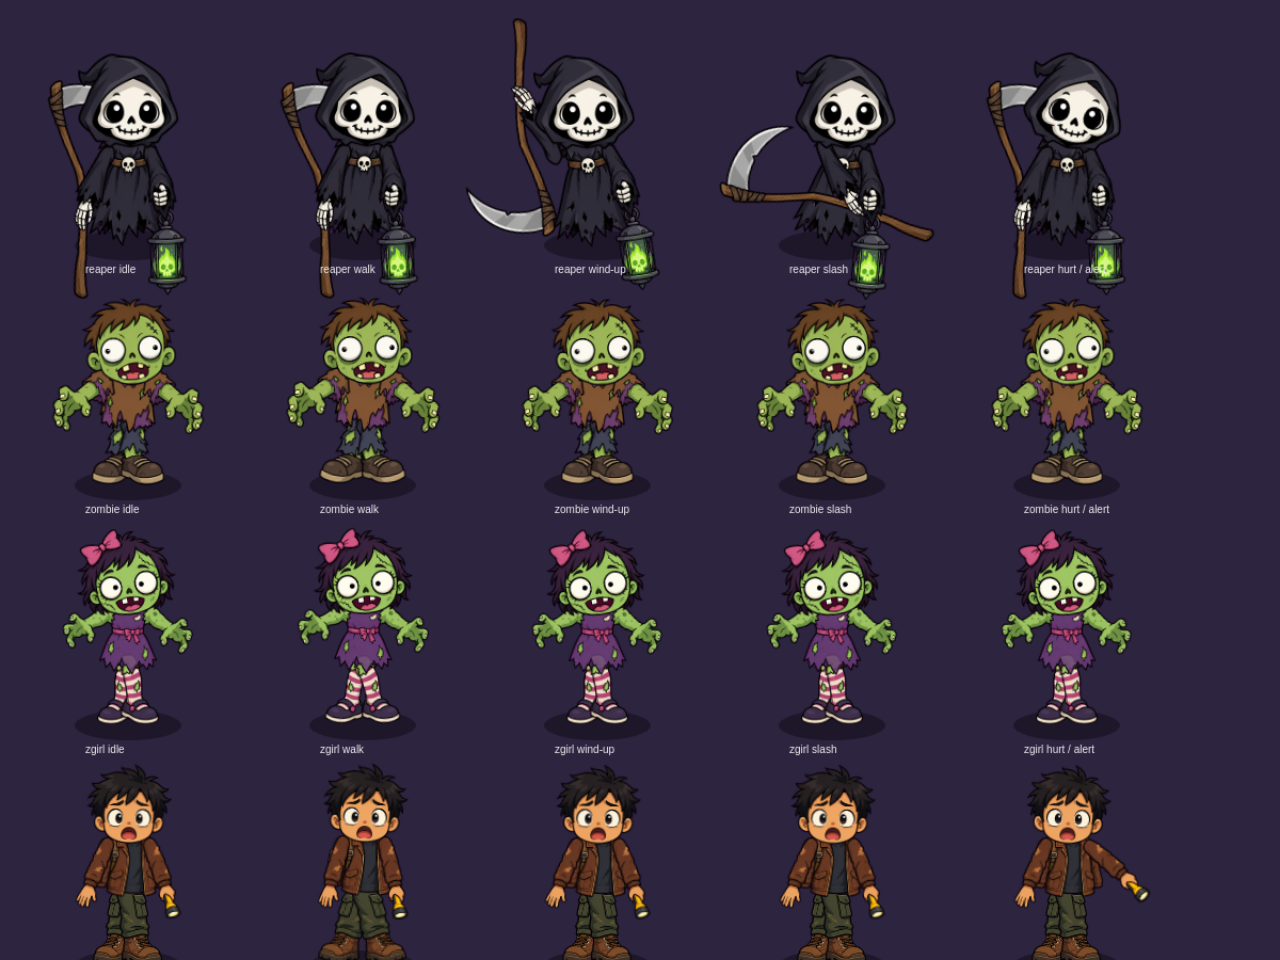
==== tests/rig-preview.html @ 4c5c04f0 "v2: reference-style art, rigged characters and stone UI kit Bring both campaigns and the interface c" ====
<!doctype html>
<html lang="en">
<head>
  <meta charset="utf-8">
  <title>Rig preview</title>
  <style>
    body { margin: 0; background: #2d2440; color: #eee; font: 13px system-ui; }
    canvas { display: block; width: 100%; height: auto; }
  </style>
</head>
<body>
  <canvas id="c" width="1200" height="900"></canvas>
  <script type="module">
    import { RIGS, RIG_IMAGES, drawRig, pose } from '../src/rig.js';
    const images = {};
    await Promise.all(Object.entries(RIG_IMAGES).map(([k, f]) => new Promise((res) => {
      const i = new Image(); i.onload = () => { images[k] = i; res(); }; i.src = `../assets/img/v2/${f}.png`;
    })));
    const ctx = document.getElementById('c').getContext('2d');
    const params = new URLSearchParams(location.search);
    const frozen = params.has('t') ? +params.get('t') : null;
    const poses = [
      ['idle', (t) => pose({ t, bob: Math.sin(t * 2) * 3 })],
      ['walk', (t) => pose({ t, walk: Math.sin(t * 9), bob: Math.abs(Math.sin(t * 9)) * 10 })],
      ['wind-up', (t) => pose({ t, swing: 2.4, slashLean: -1 })],
      ['slash', (t) => pose({ t, swing: -1.0, slashLean: 1 })],
      ['hurt / alert', (t) => pose({ t, hurt: 1, alert: 1 })],
    ];
    function frame(now) {
      const t = frozen ?? now / 1000;
      ctx.clearRect(0, 0, 1200, 900);
      ['reaper', 'zombie', 'zgirl', 'mara'].forEach((name, row) => {
        poses.forEach(([label, fn], col) => {
          const x = 120 + col * 220, y = 230 + row * 225;
          ctx.fillStyle = 'rgba(0,0,0,.35)';
          ctx.beginPath(); ctx.ellipse(x, y, 50, 14, 0, 0, Math.PI * 2); ctx.fill();
          drawRig(ctx, images, RIGS[name], fn(t), x, y, 190);
          ctx.fillStyle = '#eee'; ctx.fillText(`${name} ${label}`, x - 40, y + 26);
        });
      });
      if (frozen === null) requestAnimationFrame(frame);
    }
    requestAnimationFrame(frame);
  </script>
</body>
</html>
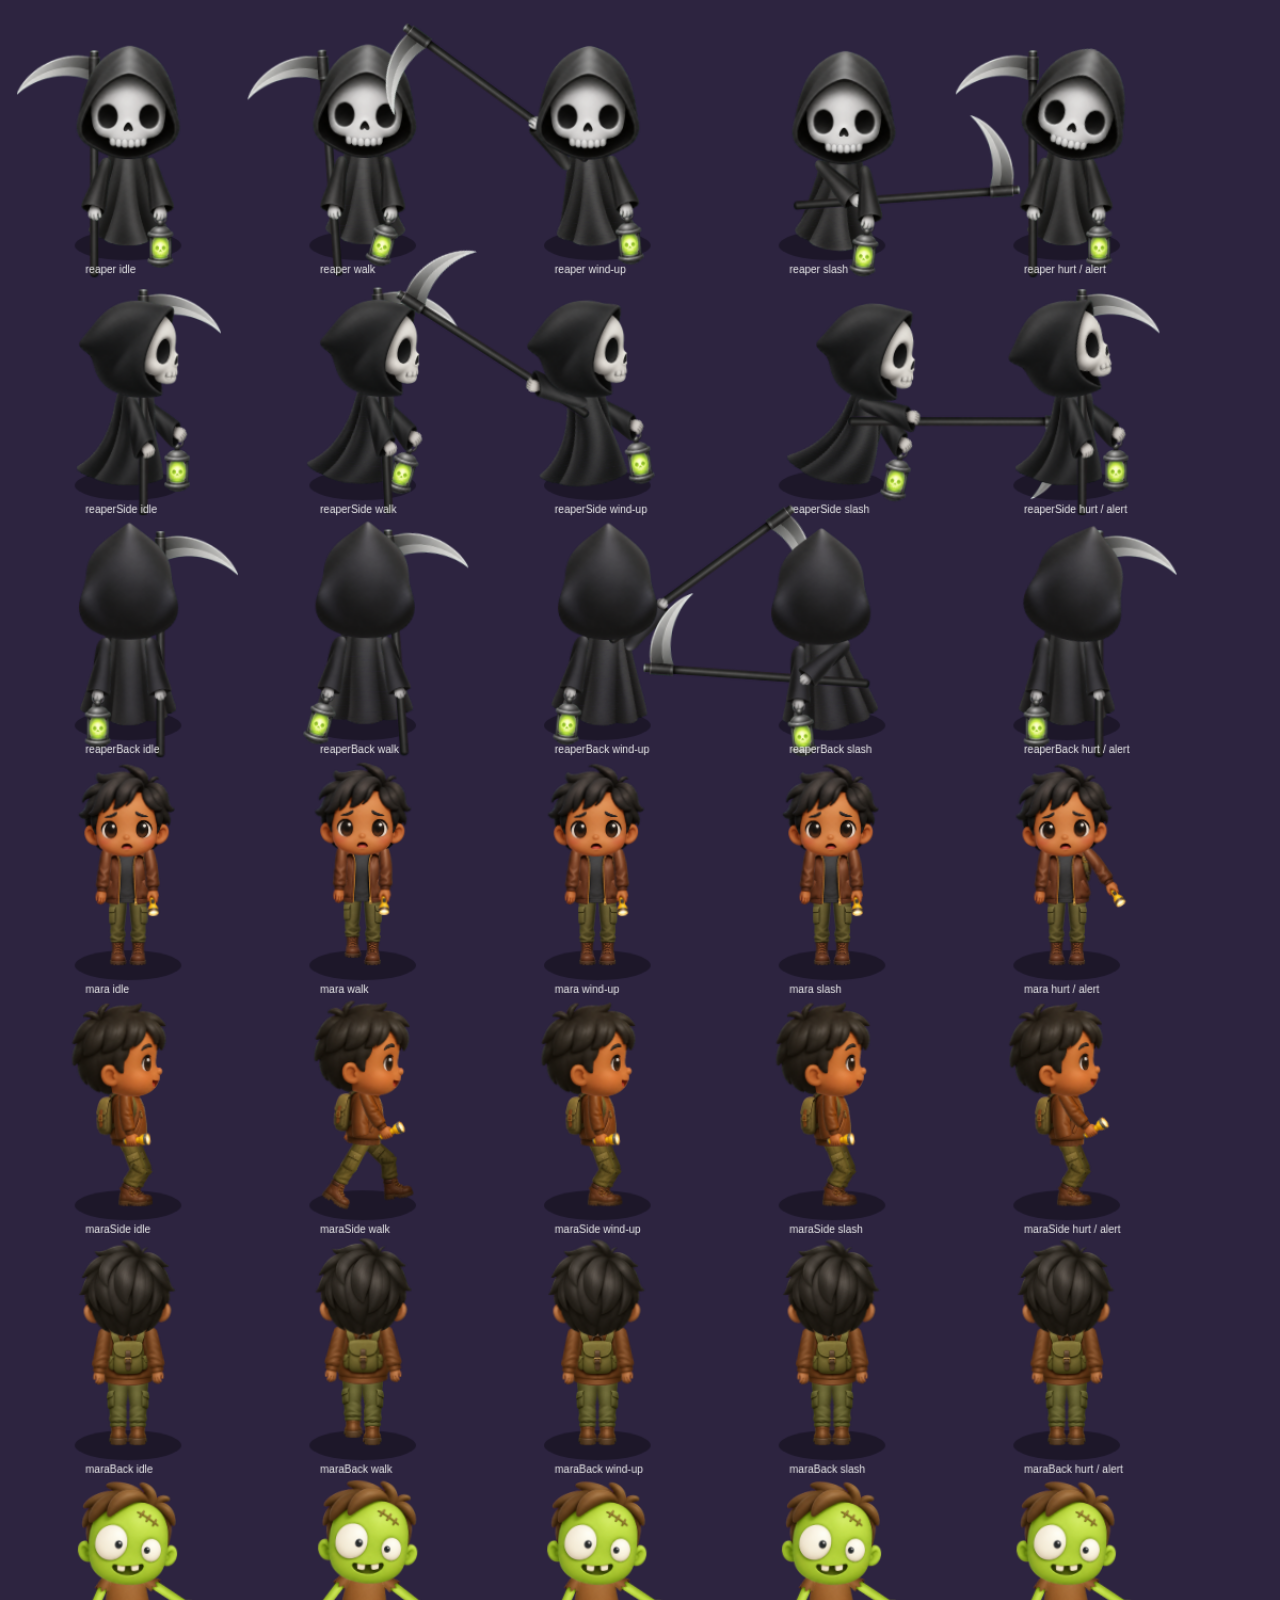
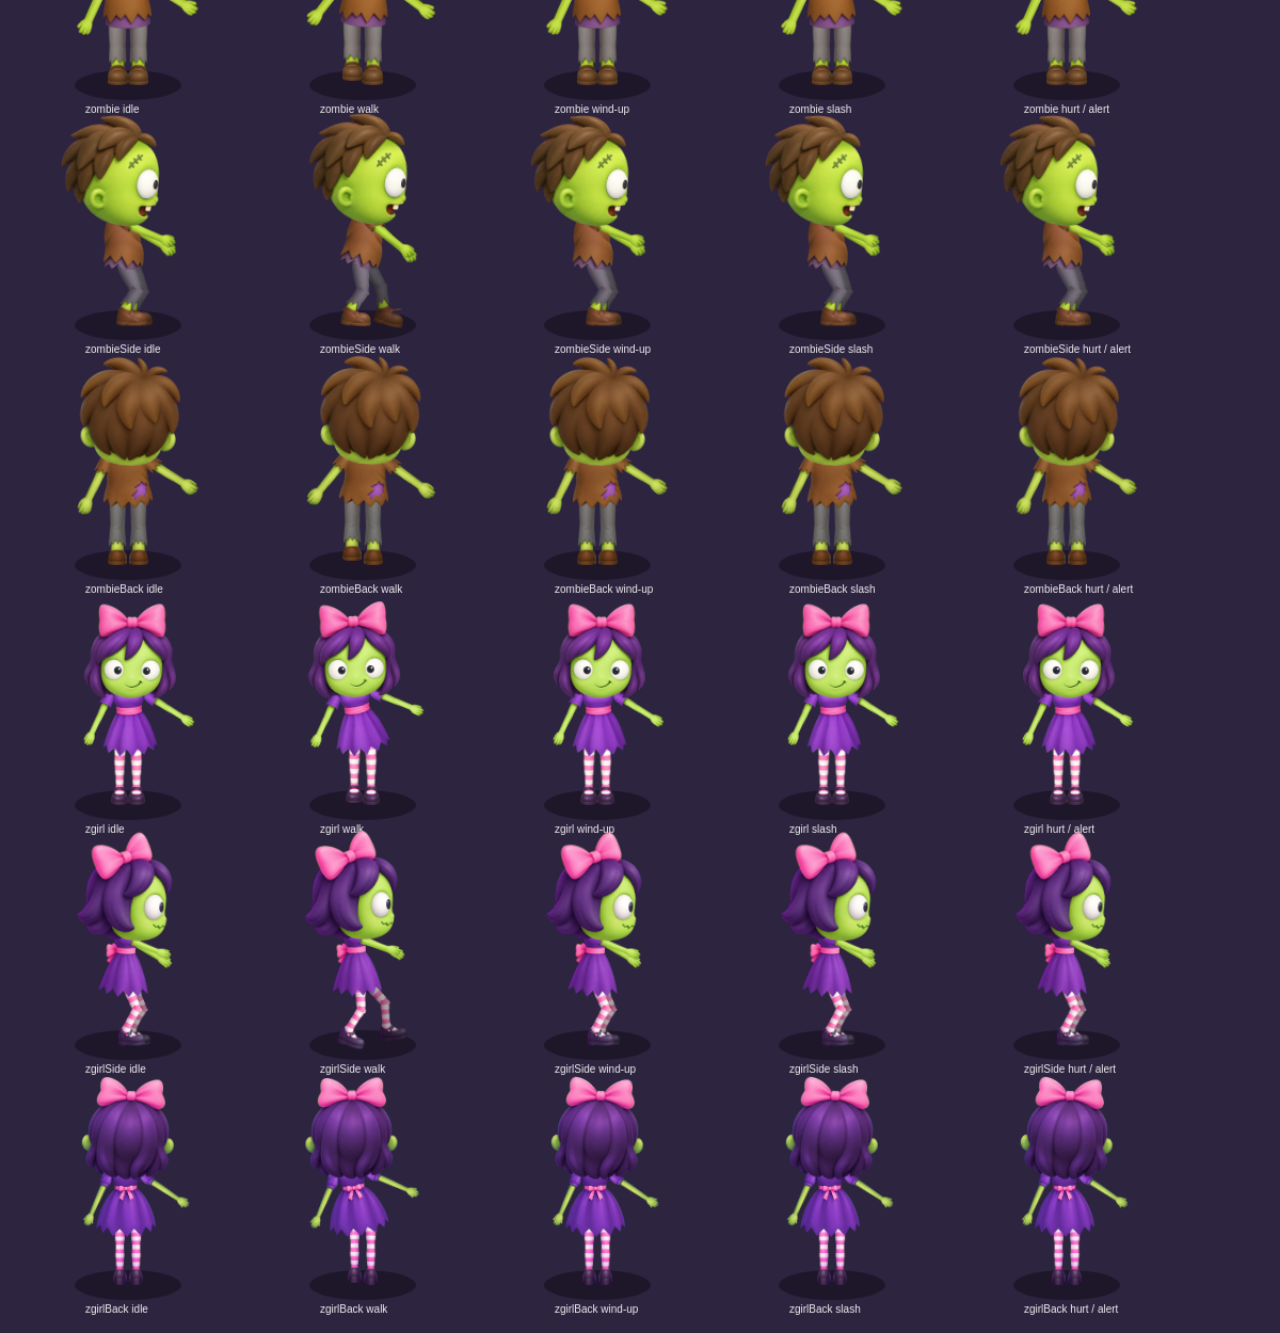
==== commit 57d94e42: "Give every character new art, three views and new motion Pip, Mara and both zombies get soft shaded " ====
--- a/tests/rig-preview.html
+++ b/tests/rig-preview.html
@@ -9,7 +9,7 @@
   </style>
 </head>
 <body>
-  <canvas id="c" width="1200" height="900"></canvas>
+  <canvas id="c" width="1200" height="2750"></canvas>
   <script type="module">
     import { RIGS, RIG_IMAGES, drawRig, pose } from '../src/rig.js';
     const images = {};
@@ -21,15 +21,15 @@
     const frozen = params.has('t') ? +params.get('t') : null;
     const poses = [
       ['idle', (t) => pose({ t, bob: Math.sin(t * 2) * 3 })],
-      ['walk', (t) => pose({ t, walk: Math.sin(t * 9), bob: Math.abs(Math.sin(t * 9)) * 10 })],
-      ['wind-up', (t) => pose({ t, swing: 2.4, slashLean: -1 })],
-      ['slash', (t) => pose({ t, swing: -1.0, slashLean: 1 })],
+      ['walk', (t) => pose({ t, walk: Math.sin(t * 9), bob: Math.abs(Math.sin(t * 9)) * 6, flow: 1, cycle: t * 9, drag: 1, lantern: 0.3 + Math.sin(t * 18) * 0.16 })],
+      ['wind-up', (t) => pose({ t, swing: 2.4, slashLean: -1, lunge: -8 })],
+      ['slash', (t) => pose({ t, swing: -1.15, slashLean: 1.2, lunge: 26, sink: 10, drag: 1.5 })],
       ['hurt / alert', (t) => pose({ t, hurt: 1, alert: 1 })],
     ];
     function frame(now) {
       const t = frozen ?? now / 1000;
-      ctx.clearRect(0, 0, 1200, 900);
-      ['reaper', 'zombie', 'zgirl', 'mara'].forEach((name, row) => {
+      ctx.clearRect(0, 0, 1200, 2750);
+      ['reaper', 'reaperSide', 'reaperBack', 'mara', 'maraSide', 'maraBack', 'zombie', 'zombieSide', 'zombieBack', 'zgirl', 'zgirlSide', 'zgirlBack'].forEach((name, row) => {
         poses.forEach(([label, fn], col) => {
           const x = 120 + col * 220, y = 230 + row * 225;
           ctx.fillStyle = 'rgba(0,0,0,.35)';
